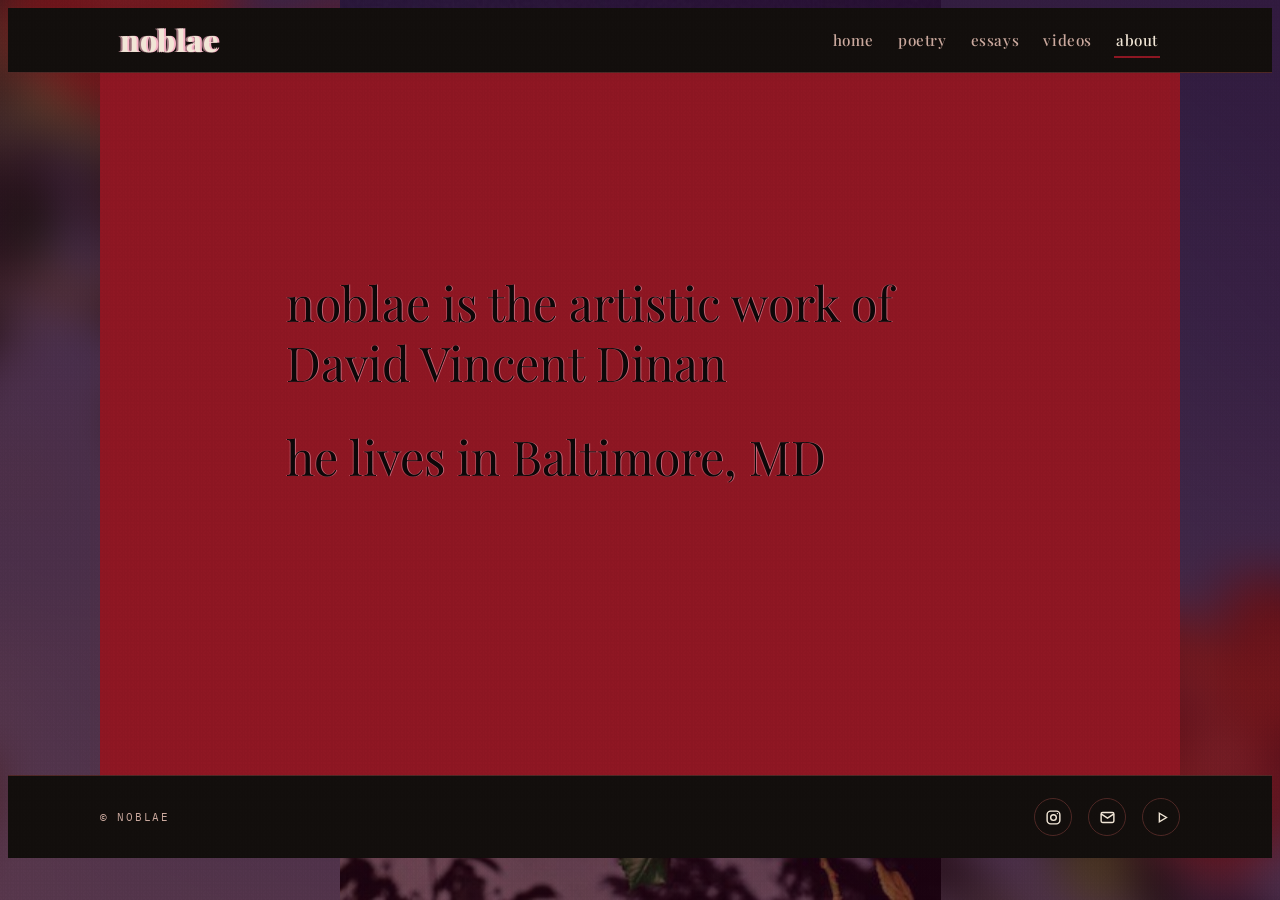
==== about.html @ d86b4918 "Edit About page" ====
<!DOCTYPE html>
<html lang="en"><head>
<meta charset="UTF-8">
<title>Noblae — About</title>
<meta name="viewport" content="width=device-width, initial-scale=1, viewport-fit=cover">
<link rel="preconnect" href="https://fonts.googleapis.com">
<link rel="preconnect" href="https://fonts.gstatic.com" crossorigin="">
<link href="https://fonts.googleapis.com/css2?family=Pirata+One&amp;family=Playfair+Display:wght@400;500;600;700;800;900&amp;family=Cormorant:ital,wght@0,400;0,500;0,600;0,700;1,400;1,500;1,600&amp;family=IBM+Plex+Mono:wght@400;500;600&amp;display=swap" rel="stylesheet">
<link rel="stylesheet" href="shared.css">
<style>
  /* About page: large Playfair Display text on a solid deep red */
  body.about-page{background-color:#8c1622; background-image:none;}
  body.about-page main{background:#8c1622; box-shadow:none;}
  .about-block{
    min-height:68vh;
    display:flex;
    align-items:center;
    padding:12vh 16%;
  }
  #aboutText p{
    font-family:'Playfair Display', Georgia, serif;
    font-size:36pt;
    font-weight:400;
    line-height:1.25;
    margin:0 0 .7em;
    color:#0c0708;   /* black lettering with the same pink edge as the home title */
    text-shadow:
      1px 0 0 rgba(246,178,197,.5),
      -1px 0 0 rgba(246,178,197,.3);
    white-space:pre-line;
  }
  #aboutText p:last-child{margin-bottom:0;}
  @media (max-width:640px){
    .about-block{padding:8vh 9%;}
    #aboutText p{font-size:24pt;}
  }
</style>
</head>
<body class="about-page">

<header class="top">
  <div class="nav-inner">
    <a class="wordmark" href="index.html">Noblae</a>
    <nav class="links">
      <a href="index.html">Home</a>
      <a href="poetry.html">Poetry</a>
      <!-- hidden for now; uncomment to re-enable
      <a href="fights.html">Fights</a>
      <a href="artwork.html">Artwork</a>
      <a href="purchase.html">Purchase</a>
      -->
      <a href="essays.html">Essays</a>
      <!-- <a href="images.html">Images</a> -->
      <a href="videos.html">Videos</a>
      <a href="about.html" class="active">About</a>
    </nav>
  </div>
</header>

<main>
  <section class="view active" id="about">
    <!-- the text below is edited from the About tab of the admin page -->
    <div class="about-block">
      <div id="aboutText"><p>noblae is the artistic work of David Vincent Dinan</p><p>he lives in Baltimore, MD</p></div>
    </div>
  </section>
</main>

<footer>
  <div class="footer-inner">
    <span class="label">© Noblae</span>
    <div class="icon-row">
      <a href="https://www.instagram.com/noblaee" title="Instagram" aria-label="Instagram" target="_blank" rel="noopener">
        <svg viewBox="0 0 24 24" fill="none" stroke="currentColor" stroke-width="2"><rect x="3" y="3" width="18" height="18" rx="5"></rect><circle cx="12" cy="12" r="4"></circle><circle cx="17.5" cy="6.5" r="1" fill="currentColor" stroke="none"></circle></svg>
      </a>
      <a href="mailto:david@noblae.com" title="Email" aria-label="Email">
        <svg viewBox="0 0 24 24" fill="none" stroke="currentColor" stroke-width="2"><rect x="3" y="5" width="18" height="14" rx="2"></rect><path d="M3 7l9 6 9-6"></path></svg>
      </a>
      <a href="https://www.youtube.com/@davidvdinan" title="YouTube" aria-label="YouTube" target="_blank" rel="noopener">
        <svg viewBox="0 0 24 24" fill="none" stroke="currentColor" stroke-width="2"><polygon points="9,6 19,12 9,18"></polygon></svg>
      </a>
    </div>
  </div>
</footer>








</body></html>
---- shared.css ----
/* ============================================================
    Edit this file once and the
   change applies everywhere. You should not need to touch this
   file to add poems, fights, artworks or shop items — see the
   comments at the top of each page's HTML file for that.
   ============================================================ */

:root{
    color-scheme: dark;
    --void:#120e0c;
    --void-2:#1b1512;
    --card:#211815;
    --field-orange:#8c1622;
    --field-orange-2:#671019;
    --field-violet:#3c0e16;
    --field-violet-2:#2a0a10;
    --field-blood:#b81f2f;
    --field-blood-2:#7d1420;
    --acid:#e0475a;
    --bone:#f1e6d6;
    --bone-dim:#caa89d;
    --line:#f1e6d6;
    --hair:#4d2724;
    --page-pink:#ffb6dc;   /* pale hot pink page background around the column */
    --blush:#f6b2c5;   /* pale pink glow on the noblae name */
    --pattern:url("images/pattern.jpg");
    /* main text font */
    --serif:'Cormorant', Georgia, 'Times New Roman', serif;
    /* font for the NOBLAE name (top bar + home page title). to try a
       different one, change this line and the Google Fonts link near the
       top of each page's HTML file */
    --title:'Playfair Display', Georgia, 'Times New Roman', serif;
  }

  /* anything hidden (e.g. entries on other pages) stays hidden */
  [hidden]{display:none !important;}

  *{box-sizing:border-box;}
  body{
    background-color:#2a2358;
    color:var(--bone);
    font-family:var(--serif);
    padding-inline:0;
    -webkit-font-smoothing:antialiased;
    position:relative;
  }
  /* page background: the night-sky photo, filling the screen and staying
     still while the page scrolls. (the old pink clouds photo is still in
     images/sky.jpg: point the url below back at it to restore it) */
  body::after{
    content:"";
    position:fixed; inset:0;
    z-index:-1;
    pointer-events:none;
    /* sharp photo, fit to the screen height, with a dark pink-black wash over it */
    background:
      linear-gradient(rgba(40,0,24,.6), rgba(40,0,24,.6)),
      url("images/roses.jpg") center / auto 100% no-repeat;
  }
  /* the same photo, filled across the whole screen and blurred, behind the sharp one */
  html::before{
    content:"";
    position:fixed; inset:-60px;
    z-index:-2;
    pointer-events:none;
    background:url("images/roses.jpg") center / cover no-repeat;
    filter:blur(24px);
  }
  /* canvas grain */
  body::before{
    content:"";
    position:fixed; inset:0;
    pointer-events:none;
    z-index:200;
    opacity:.05;
    mix-blend-mode:overlay;
    background-image:
      radial-gradient(circle at 20% 30%, #fff 0, transparent 1px),
      radial-gradient(circle at 70% 60%, #fff 0, transparent 1px),
      radial-gradient(circle at 40% 80%, #fff 0, transparent 1px),
      radial-gradient(circle at 90% 15%, #fff 0, transparent 1px);
    background-size:3px 3px, 5px 5px, 4px 4px, 6px 6px;
  }
    a{color:inherit;}
  ::selection{background:var(--field-orange);color:var(--bone);}


  .mono{font-family:'IBM Plex Mono', ui-monospace, Menlo, monospace;}
  .label{
    font-family:'IBM Plex Mono', monospace;
    font-size:.68rem;
    letter-spacing:.16em;
    text-transform:uppercase;
    color:var(--bone-dim);
  }

  /* ---------- Nav ---------- */
  header.top{
    position:sticky;
    top:env(safe-area-inset-top, 0px);
    z-index:50;
    background:var(--void);
    border-bottom:1px solid var(--hair);
  }
  .nav-inner{
    max-width:1080px;
    margin:0 auto;
    padding:16px 20px;
    display:flex;
    align-items:center;
    justify-content:space-between;
    gap:16px;
  }
  .wordmark{
    font-family:var(--title);
    font-weight:800;
    font-size:1.9rem;
    letter-spacing:.02em;
    text-transform:lowercase;
    line-height:.8;
    color:var(--bone);
    text-shadow: 2px 0 var(--blush), -2px 0 rgba(246,178,197,.6);
    text-decoration:none;
    cursor:pointer;
  }
  nav.links{
    display:flex;
    flex-wrap:wrap;
    gap:4px 20px;
    font-family:var(--title);
    font-weight:500;
    font-size:.95rem;
    letter-spacing:.04em;
    text-transform:lowercase;
  }
  nav.links button, nav.links a{
    background:none;border:none;color:var(--bone-dim);
    font:inherit;letter-spacing:inherit;text-transform:inherit;
    padding:6px 2px;position:relative;
    text-decoration:none;display:inline-block;
  }
  nav.links button.active, nav.links a.active{color:var(--bone);}
  nav.links button.active::after, nav.links a.active::after{
    content:"";position:absolute;left:0;right:0;bottom:-2px;height:2px;background:var(--field-orange);
  }
  nav.links button:hover, nav.links a:hover{color:var(--acid);}

  main{max-width:1080px;margin:0 auto;padding:0 20px 90px;position:relative;z-index:1;background:var(--void);box-shadow:0 0 0 1px var(--hair);}
  section.view{display:none;padding-block:0;}
  section.view.active{display:block;}
  #home{min-height:78vh;}

  /* ---------- shared bits ---------- */
  .field-band{
    padding:34px 24px;
    margin:0 -20px 36px;
    border-top:1px solid var(--hair);
    border-bottom:1px solid var(--hair);
    position:relative;
    overflow:hidden;
    background-repeat:no-repeat, repeat;
    background-size:100% 100%, 190px auto;
  }
  .field-band .eyebrow{
    font-family:'IBM Plex Mono',monospace;
    font-size:.72rem;letter-spacing:.22em;text-transform:uppercase;
    color:var(--bone);
    margin:0;
    opacity:.85;
  }
  .field-band h2.section-title{
    font-family:'Pirata One', cursive;
    font-weight:900;
    font-size:clamp(2.4rem, 8vw, 4.6rem);
    line-height:.84;
    text-transform:uppercase;
    margin:.1em 0 0;
    color:var(--bone);
    text-shadow:0 2px 14px rgba(0,0,0,.65), 0 0 2px rgba(0,0,0,.5);
  }
  .field-band.field-violet{background-color:var(--field-violet);background-image:linear-gradient(rgba(60,14,22,.55),rgba(60,14,22,.55)), var(--pattern);}
  .field-band.field-blood{background-color:var(--field-blood);background-image:linear-gradient(rgba(184,31,47,.55),rgba(184,31,47,.55)), var(--pattern);}
  .field-band.field-orange{background-color:var(--field-orange);background-image:linear-gradient(rgba(140,22,34,.55),rgba(140,22,34,.55)), var(--pattern);}
  .field-band.field-void{background-color:var(--void-2);background-image:linear-gradient(rgba(27,21,18,.55),rgba(27,21,18,.55)), var(--pattern);}

  /* cage frame - Bacon-esque space frame overlay */
  .cage{display:none;position:absolute;inset:10px;pointer-events:none;}
  .cage svg{width:100%;height:100%;display:block;}

  .entry-date{
    font-family:'IBM Plex Mono',monospace;
    font-size:.78rem;
    letter-spacing:.06em;
    color:var(--bone-dim);
  }

  /* ---------- Home ---------- */
  /* the Poetry, Essays and Images title bars share the home banner's look */
  .home-hero,
  .field-band.field-void{
    position:relative;
    padding:56px 26px 46px;
    margin:0 -20px 40px;
    background-color:#c8102e;   /* athletic red banner */
    background-image:none;
    overflow:hidden;
    border-top:none;
    border-bottom:1px solid var(--hair);
  }
  .home-hero::after,
  .field-band.field-void::after{
    content:"";
    position:absolute; inset:0;
    background:radial-gradient(ellipse at 75% 30%, rgba(58,24,48,.45), transparent 60%);
    pointer-events:none;
  }
  h1.hero-title,
  .field-band h2.section-title{
    font-family:var(--title);
    font-weight:900;
    font-size:clamp(2.16rem, 9.6vw, 5.7rem);
    line-height:.78;
    letter-spacing:.01em;
    text-transform:lowercase;
    margin:0;
    color:#0c0708;   /* black lettering with a pink edge */
    text-shadow:
      3px 0 0 var(--blush),
      -3px 0 0 rgba(246,178,197,.6),
      0 0 18px rgba(246,178,197,.35);
    position:relative;
    text-wrap:balance;
  }
  .home-hero p{
    font-family:'IBM Plex Mono',monospace;
    font-size:.85rem;
    color:var(--bone);
    max-width:44ch;
    margin:18px 0 0;
    position:relative;
    line-height:1.6;
  }

  .gallery-intro{
    max-width:58ch;
    font-family:'IBM Plex Mono',monospace;
    font-size:.85rem;
    line-height:1.6;
    color:var(--bone-dim);
    margin:0 0 26px;
  }

  @keyframes flashColorA{
    0%{ filter:grayscale(1) contrast(1.25) brightness(.68); }
    22%{ filter:sepia(1) saturate(4.5) hue-rotate(325deg) contrast(1.15) brightness(.72); }
    48%{ filter:sepia(1) saturate(4) hue-rotate(95deg) contrast(1.2) brightness(.65); }
    74%{ filter:sepia(1) saturate(4.5) hue-rotate(45deg) contrast(1.2) brightness(.8); }
    100%{ filter:grayscale(0) contrast(1.02) brightness(1); }
  }
  @keyframes flashColorB{
    0%{ filter:grayscale(1) contrast(1.1) brightness(.85); }
    22%{ filter:sepia(1) saturate(3.6) hue-rotate(255deg) contrast(1.2) brightness(.6); }
    48%{ filter:sepia(1) saturate(4) hue-rotate(95deg) contrast(1.2) brightness(.65); }
    74%{ filter:sepia(1) saturate(4.5) hue-rotate(45deg) contrast(1.2) brightness(.8); }
    100%{ filter:grayscale(0) contrast(1.02) brightness(1); }
  }
  @keyframes flashColorC{
    0%{ filter:grayscale(1) contrast(1.4) brightness(.5); }
    22%{ filter:sepia(1) saturate(5) hue-rotate(345deg) contrast(1.3) brightness(.85); }
    48%{ filter:sepia(1) saturate(4) hue-rotate(95deg) contrast(1.2) brightness(.65); }
    74%{ filter:sepia(1) saturate(4.5) hue-rotate(45deg) contrast(1.2) brightness(.8); }
    100%{ filter:grayscale(0) contrast(1.02) brightness(1); }
  }


  /* masonry via CSS columns: each tile flows into the shortest column, so it is gap-free by construction */
  .gallery{
    column-count:6;
    column-gap:10px;
  }
  .gallery figure{
    margin:0 0 10px;
    break-inside:avoid;
    -webkit-column-break-inside:avoid;
    position:relative;
    overflow:hidden;
    background:var(--card);
    border:1px solid var(--hair);
    display:block;
  }
  .gallery img{
    width:100%;height:100%;
    object-fit:cover;
    display:block;
    transition:transform .5s ease, filter .35s ease;
  }
  .gallery .size-a{ height:150px; }
  .gallery .size-b{ height:230px; }
  .gallery .size-c{ height:310px; }
  .gallery .size-d{ height:190px; }
  .gallery .duo-a img{ filter:grayscale(1) contrast(1.25) brightness(.68); }
  .gallery .duo-b img{ filter:grayscale(1) contrast(1.1) brightness(.85); }
  .gallery .duo-c img{ filter:grayscale(1) contrast(1.4) brightness(.5); }
  .gallery figure:hover img{
    transform:scale(1.07);
  }
  .gallery figure.duo-a:hover img{ animation:flashColorA .3s ease-out forwards; }
  .gallery figure.duo-b:hover img{ animation:flashColorB .3s ease-out forwards; }
  .gallery figure.duo-c:hover img{ animation:flashColorC .3s ease-out forwards; }
  .gallery figcaption{
    position:absolute;
    left:0;right:0;bottom:0;
    padding:9px 10px;
    font-family:'IBM Plex Mono',monospace;
    font-size:.62rem;
    letter-spacing:.06em;
    text-transform:uppercase;
    color:var(--bone);
    background:linear-gradient(to top, rgba(10,6,7,.85), rgba(10,6,7,0));
    opacity:0;
    transition:opacity .25s ease;
  }
  .gallery figure:hover figcaption{opacity:1;}
  @media (max-width:800px){
    .gallery{column-count:3;}
  }
  @media (max-width:520px){
    .gallery{column-count:2;}
  }

  /* ---------- Images ---------- */
  .gallery.gallery-images{column-count:3;column-gap:14px;}
  .gallery-images figure{margin-bottom:14px;}
  .gallery-images a{display:block;}
  .gallery-images img{height:auto;}
  @media (max-width:800px){
    .gallery.gallery-images{column-count:2;}
  }
  @media (max-width:520px){
    .gallery.gallery-images{column-count:1;}
  }

  /* ---------- Poetry ---------- */
  .poem-list{display:flex;flex-direction:column;}
  .poem{
    padding:26px 0;
    border-bottom:1px solid var(--hair);
  }
  .poem:last-child{border-bottom:none;}
  .poem-head{
    display:flex;justify-content:space-between;align-items:baseline;gap:16px;
  }
  .poem-head h3{
    font-family:var(--serif);
    font-weight:500;
    font-size:1.4rem;
    margin:0;
    color:var(--bone);
  }
  .poem-date{font-family:'IBM Plex Mono',monospace;font-size:.85rem;color:var(--bone-dim);}
  .poem-text{
    margin-top:16px;
    line-height:2;
    font-size:1.1rem;
    font-style:normal;
    text-indent:0;
    padding-left:0;
    color:var(--bone);
    white-space:pre-line;
  }

  /* ---------- Essays ---------- */
  .essay-list{display:flex;flex-direction:column;}
  .essay{
    display:flex;flex-direction:column;
    padding:22px 0;
    border-bottom:1px solid var(--hair);
  }
  .essay-list .essay:last-child{border-bottom:none;}
  .essay h3{
    font-family:var(--serif);
    font-weight:500;
    font-size:1.4rem;
    margin:0 0 10px;
    color:var(--bone);
  }
  .essay-text p{
    font-family:var(--serif);
    font-style:normal;
    font-weight:500;
    font-size:1.3rem;
    line-height:1.6;
    color:var(--bone);
    margin:0 0 .8em;
    max-width:62ch;
  }
  .essay-text p:last-child{margin-bottom:0;}
  .essay .entry-date{align-self:flex-end;margin-top:10px;}

  /* bold / italic / underline / strikethrough, added from the admin page */
  .poem-text strong, .essay-text strong{font-weight:700;color:var(--bone);}
  .poem-text em{font-style:italic;}
  .essay-text em{font-style:normal;}  /* essays are already italic, so emphasis there turns upright */
  .poem-text u, .essay-text u{text-decoration:underline;text-underline-offset:3px;text-decoration-thickness:1px;}
  .poem-text s, .essay-text s{text-decoration:line-through;}

  /* ---------- Home feed ---------- */
  .feed{display:flex;flex-direction:column;}
  .feed-item{
    display:flex;flex-direction:column;
    padding-bottom:18px;
    border-bottom:1px solid var(--hair);
  }
  .feed-item:last-child{border-bottom:none;}
  .feed-item .poem,
  .feed-item .essay{border-bottom:none;padding-bottom:0;}
  .feed-item .fight-card{margin-top:26px;}
  .feed-date{align-self:flex-end;margin-top:8px;}

  .feed-image figure{margin:26px 0 0;}
  .feed-image a{display:inline-block;max-width:100%;}
  .feed-image img{
    display:block;
    max-width:min(100%, 560px);
    max-height:70vh;
    width:auto;height:auto;
    border:1px solid var(--hair);
  }
  .feed-image figcaption{
    margin-top:10px;
    font-family:var(--serif);
    font-style:italic;
    font-size:1rem;
    color:var(--bone-dim);
  }

  /* ---------- Pages (pager.js) ---------- */
  .pager-bar{
    display:flex;justify-content:space-between;align-items:center;gap:12px;flex-wrap:wrap;
    margin:0 0 6px;
    padding-bottom:12px;
    border-bottom:1px solid var(--hair);
    font-family:var(--title);
    font-size:.92rem;letter-spacing:.03em;text-transform:lowercase;
    color:var(--bone-dim);
    scroll-margin-top:90px;
  }
  .gallery-images + .pager-nav, .pager-bar + .gallery-images{margin-top:14px;}
  .pager-size select{
    font:inherit;letter-spacing:.06em;
    color:var(--bone);
    background:var(--void-2);
    border:1px solid var(--hair);
    padding:6px 8px;margin:0 6px;
    cursor:pointer;
  }
  .pager-size select:focus{outline:1px solid var(--acid);outline-offset:1px;}
  .pager-nav{
    display:flex;justify-content:center;align-items:center;gap:6px;flex-wrap:wrap;
    margin-top:30px;
    font-family:var(--title);
    font-size:.9rem;
  }
  .pager-nav button{
    font:inherit;
    min-width:36px;height:36px;padding:0 8px;
    color:var(--bone-dim);
    background:none;
    border:1px solid var(--hair);
    cursor:pointer;
  }
  .pager-nav button:hover:not(:disabled){color:var(--bone);border-color:var(--acid);}
  .pager-nav button.current{color:var(--bone);background:var(--field-orange);border-color:var(--field-orange);}
  .pager-nav button:disabled{opacity:.35;cursor:default;}
  .pager-gap{color:var(--bone-dim);padding:0 4px;}

  /* ---------- Videos ---------- */
  .video-list{display:flex;flex-direction:column;}
  .video{
    display:flex;flex-direction:column;
    padding:22px 0;
    border-bottom:1px solid var(--hair);
  }
  .video-list .video:last-child{border-bottom:none;}
  .video h3{
    font-family:var(--serif);
    font-weight:500;
    font-size:1.4rem;
    margin:0 0 12px;
    color:var(--bone);
  }
  .video-frame{
    position:relative;
    width:100%;
    max-width:760px;
    aspect-ratio:16/9;
    background:#000;
    border:1px solid var(--hair);
    overflow:hidden;
  }
  .video-frame iframe{position:absolute;inset:0;width:100%;height:100%;border:0;}
  .video-play{
    position:absolute;inset:0;width:100%;height:100%;
    padding:0;border:0;background:none;cursor:pointer;
    display:flex;align-items:center;justify-content:center;
  }
  .video-play img{position:absolute;inset:0;width:100%;height:100%;object-fit:cover;transition:filter .25s ease;}
  .video-play:hover img{filter:brightness(.8);}
  .video-play .play-badge{position:relative;z-index:1;}
  .video .entry-date{align-self:flex-end;margin-top:10px;}
  .feed-item .video{border-bottom:none;padding-bottom:0;}

  /* ---------- Fights ---------- */
  .fight-grid{display:flex;flex-direction:column;gap:28px;}
  .fight-card{
    border:1px solid var(--hair);
    background:var(--card);
  }
  .fight-frame{
    aspect-ratio:16/10;
    position:relative;
    overflow:hidden;
    border-bottom:1px solid var(--hair);
    display:flex;align-items:center;justify-content:center;
  }
  .fight-frame img{
    position:absolute;inset:0;width:100%;height:100%;object-fit:cover;
    filter:grayscale(1) contrast(1.3) brightness(.45);
  }
  .fight-frame .veil{
    position:absolute;inset:0;
    background:linear-gradient(180deg, rgba(124,29,29,.35), rgba(17,10,12,.75));
  }
  .play-badge{
    width:58px;height:58px;border-radius:50%;
    border:1.5px solid var(--bone);
    display:flex;align-items:center;justify-content:center;
    background:rgba(17,10,12,.4);
    position:relative;z-index:2;
  }
  .play-badge::after{
    content:"";
    border-left:15px solid var(--bone);
    border-top:9px solid transparent;
    border-bottom:9px solid transparent;
    margin-left:4px;
  }
  .fight-meta{
    display:flex;justify-content:space-between;align-items:center;
    padding:14px 18px;
    font-family:'IBM Plex Mono',monospace;
    font-size:.78rem;
  }
  .fight-meta .tag{color:var(--acid);letter-spacing:.1em;text-transform:uppercase;}
  #fights.active{display:flex;flex-direction:column;min-height:60vh;}
  .yt-link{margin:auto 0 0;padding-top:30px;text-align:center;font-family:'IBM Plex Mono',monospace;font-size:.9rem;letter-spacing:.06em;}
  .yt-link a{color:var(--bone);text-decoration:underline;text-underline-offset:4px;}
  .yt-link a:hover{color:var(--acid);}

  /* ---------- Artwork ---------- */
  .art-grid{
    display:grid;
    grid-template-columns:repeat(auto-fill,minmax(230px,1fr));
    gap:26px;
  }
  .art-card{border:1px solid var(--hair);background:var(--card);}
  .art-canvas{
    aspect-ratio:4/3;
    position:relative;
    display:flex;align-items:center;justify-content:center;
    border-bottom:1px solid var(--hair);
    background:var(--field-violet-2);
    overflow:hidden;
  }
  .art-canvas img{width:100%;height:100%;object-fit:cover;display:block;transition:transform .5s ease, filter .35s ease;}
  .art-canvas.duo-a img{ filter:grayscale(1) contrast(1.25) brightness(.68); }
  .art-canvas.duo-b img{ filter:grayscale(1) contrast(1.1) brightness(.85); }
  .art-canvas.duo-c img{ filter:grayscale(1) contrast(1.4) brightness(.5); }
  .art-card:hover .art-canvas img{
    transform:scale(1.07);
  }
  .art-card:hover .art-canvas.duo-a img{ animation:flashColorA .3s ease-out forwards; }
  .art-card:hover .art-canvas.duo-b img{ animation:flashColorB .3s ease-out forwards; }
  .art-card:hover .art-canvas.duo-c img{ animation:flashColorC .3s ease-out forwards; }
  .art-cap{padding:12px 14px;}
  .art-cap .t{font-style:italic;font-family:var(--serif);font-size:1.02rem;color:var(--bone);}
  .art-cap .y{font-family:'IBM Plex Mono',monospace;font-size:.72rem;color:var(--bone-dim);}

  /* ---------- Purchase ---------- */
  .shop-grid{
    display:grid;
    grid-template-columns:repeat(auto-fill,minmax(230px,1fr));
    gap:22px;
  }
  .shop-card{
    border:1px solid var(--hair);
    display:flex;flex-direction:column;
    background:var(--card);
  }
  .shop-thumb{
    aspect-ratio:1/1;
    position:relative;
    display:flex;align-items:center;justify-content:center;
    border-bottom:1px solid var(--hair);
    overflow:hidden;
  }
  .shop-thumb svg{width:52%;height:52%;position:relative;z-index:2;color:var(--bone);}
  .shop-info{padding:14px 16px;display:flex;flex-direction:column;gap:4px;flex:1;}
  .shop-info .name{font-family:var(--serif);font-weight:500;font-size:1.05rem;color:var(--bone);}
  .shop-info .price{
    font-family:'IBM Plex Mono',monospace;
    font-size:.85rem;color:var(--acid);margin-top:auto;
  }
  .shop-btn{
    font-family:'IBM Plex Mono',monospace;
    font-size:.68rem;letter-spacing:.1em;text-transform:uppercase;
    border:none;border-top:1px solid var(--hair);
    background:var(--bone);color:var(--void);
    padding:11px;
  }
  .shop-btn:hover{background:var(--field-orange);color:var(--bone);}

  /* ---------- Footer ---------- */
  footer{
    border-top:1px solid var(--hair);
    padding:22px 20px calc(22px + env(safe-area-inset-bottom, 0px));
    position:relative;
    z-index:1;
    background:var(--void);
  }
  .footer-inner{
    max-width:1080px;margin:0 auto;
    display:flex;justify-content:space-between;align-items:center;gap:16px;flex-wrap:wrap;
  }
  .icon-row{display:flex;gap:16px;align-items:center;}
  .icon-row a{
    width:38px;height:38px;border:1px solid var(--hair);border-radius:50%;
    display:flex;align-items:center;justify-content:center;
    transition:background .15s, color .15s, border-color .15s;
    color:var(--bone);
  }
  .icon-row a:hover{background:var(--field-orange);border-color:var(--field-orange);}
  .icon-row svg{width:17px;height:17px;}

  @media (max-width:560px){
    .nav-inner{flex-direction:column;align-items:flex-start;gap:10px;}
    nav.links{font-size:.68rem;gap:4px 14px;}
  }
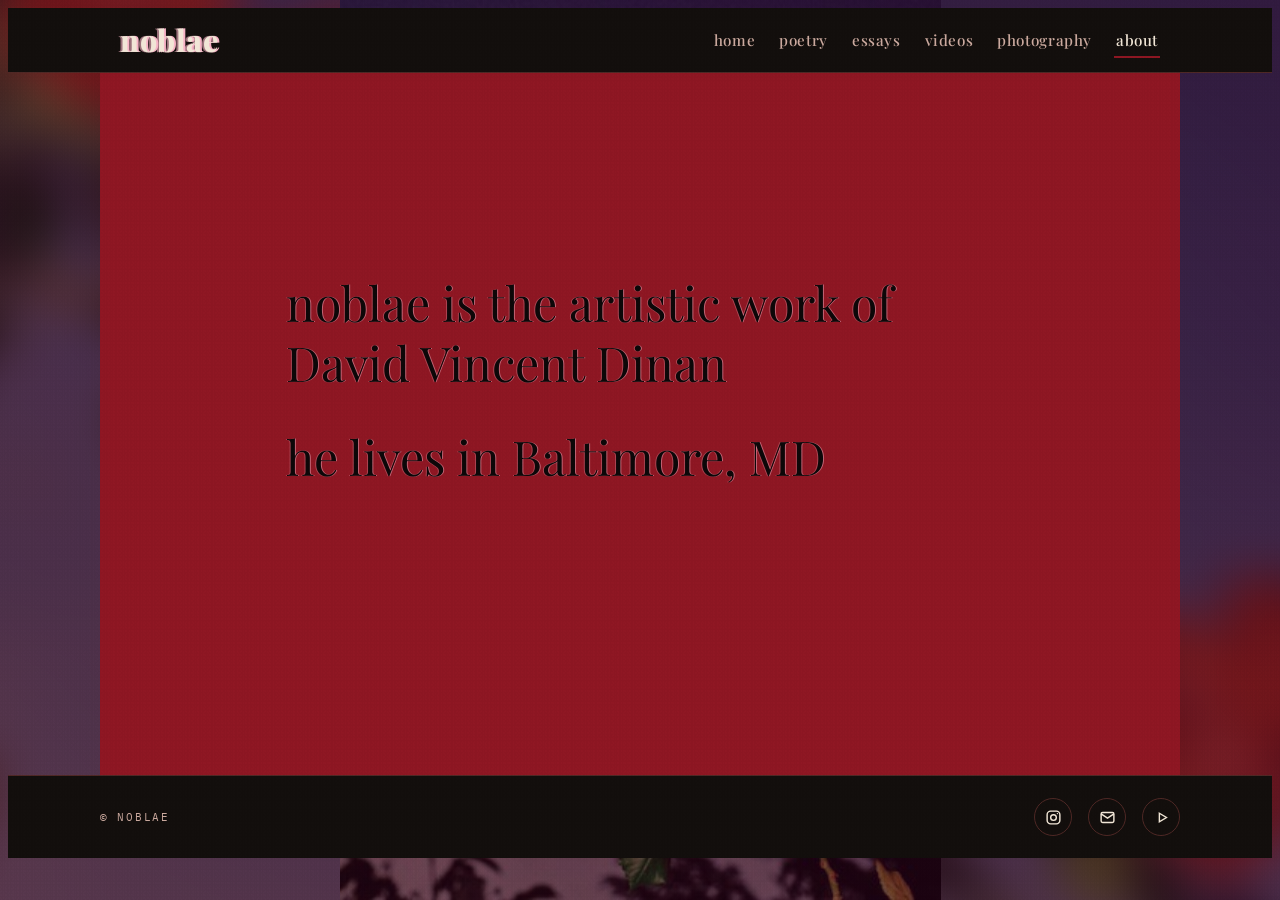
==== commit 89d8af6a: "Add Photography tab (Instagram embeds)" ====
--- a/about.html
+++ b/about.html
@@ -52,6 +52,7 @@
       <a href="essays.html">Essays</a>
       <!-- <a href="images.html">Images</a> -->
       <a href="videos.html">Videos</a>
+      <a href="photography.html">Photography</a>
       <a href="about.html" class="active">About</a>
     </nav>
   </div>
--- a/shared.css
+++ b/shared.css
@@ -646,3 +646,32 @@
     .nav-inner{flex-direction:column;align-items:flex-start;gap:10px;}
     nav.links{font-size:.68rem;gap:4px 14px;}
   }
+
+/* hide poem dates (they stay in the page for ordering) */
+.poem-date{display:none !important;}
+
+
+  /* ---------- photography page (Instagram embeds) ---------- */
+  .photo-follow{
+    display:inline-block;margin:0 0 28px;padding:12px 22px;
+    border:1px solid var(--hair);
+    font-family:'IBM Plex Mono',monospace;font-size:.8rem;letter-spacing:.08em;
+    text-decoration:none;color:var(--bone);
+    transition:background .15s, border-color .15s;
+  }
+  .photo-follow:hover{background:var(--field-orange);border-color:var(--field-orange);}
+  .photo-list{
+    display:grid;
+    grid-template-columns:repeat(auto-fill, minmax(326px, 1fr));
+    gap:28px;
+    justify-items:center;
+    align-items:start;
+    padding:8px 0 20px;
+  }
+  .photo{width:100%;max-width:540px;}
+  .photo-more-wrap{text-align:center;padding:10px 0 20px;}
+  .photo-more{
+    background:none;border:1px solid var(--hair);color:var(--bone);cursor:pointer;
+    font-family:'IBM Plex Mono',monospace;font-size:.8rem;letter-spacing:.08em;padding:12px 26px;
+  }
+  .photo-more:hover{background:var(--field-orange);border-color:var(--field-orange);}
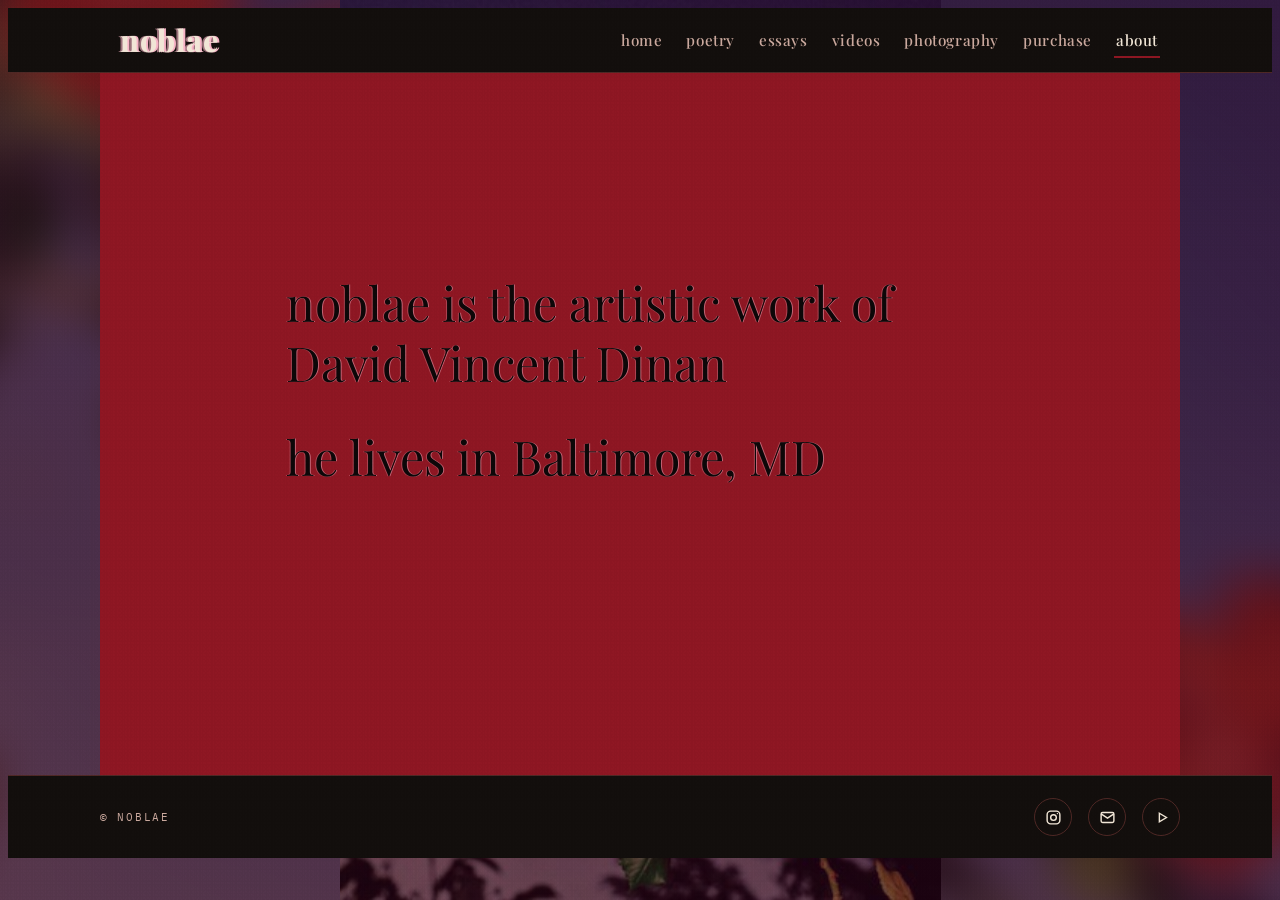
==== commit 6e90d7de: "Turn on Purchase page with tip jar" ====
--- a/about.html
+++ b/about.html
@@ -47,12 +47,12 @@
       <!-- hidden for now; uncomment to re-enable
       <a href="fights.html">Fights</a>
       <a href="artwork.html">Artwork</a>
-      <a href="purchase.html">Purchase</a>
       -->
       <a href="essays.html">Essays</a>
       <!-- <a href="images.html">Images</a> -->
       <a href="videos.html">Videos</a>
       <a href="photography.html">Photography</a>
+      <a href="purchase.html">Purchase</a>
       <a href="about.html" class="active">About</a>
     </nav>
   </div>
--- a/shared.css
+++ b/shared.css
@@ -675,3 +675,15 @@
     font-family:'IBM Plex Mono',monospace;font-size:.8rem;letter-spacing:.08em;padding:12px 26px;
   }
   .photo-more:hover{background:var(--field-orange);border-color:var(--field-orange);}
+
+
+  /* ---------- tip jar (Purchase page) ---------- */
+  .tip-jar{max-width:56ch;padding:6px 0 40px;}
+  .tip-jar h3{
+    font-family:var(--title);font-weight:800;font-size:1.7rem;
+    text-transform:lowercase;margin:0 0 14px;color:var(--bone);
+  }
+  .tip-text{
+    font-family:var(--serif);font-size:1.25rem;line-height:1.7;
+    margin:0 0 26px;color:var(--bone);
+  }
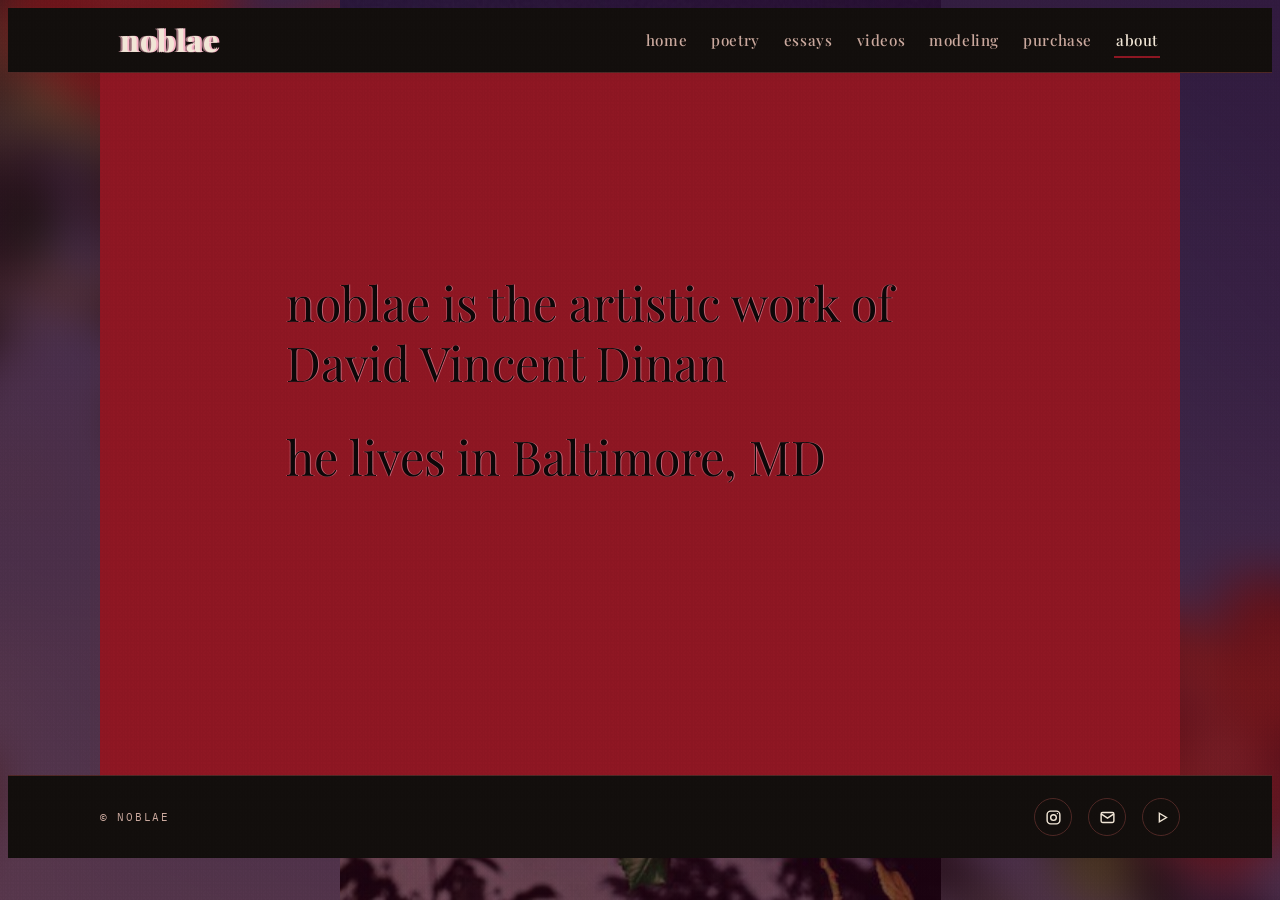
==== commit 7a5e1b34: "Add Ko-fi tip link, rename Photography to Modeling" ====
--- a/about.html
+++ b/about.html
@@ -51,7 +51,7 @@
       <a href="essays.html">Essays</a>
       <!-- <a href="images.html">Images</a> -->
       <a href="videos.html">Videos</a>
-      <a href="photography.html">Photography</a>
+      <a href="modeling.html">Modeling</a>
       <a href="purchase.html">Purchase</a>
       <a href="about.html" class="active">About</a>
     </nav>
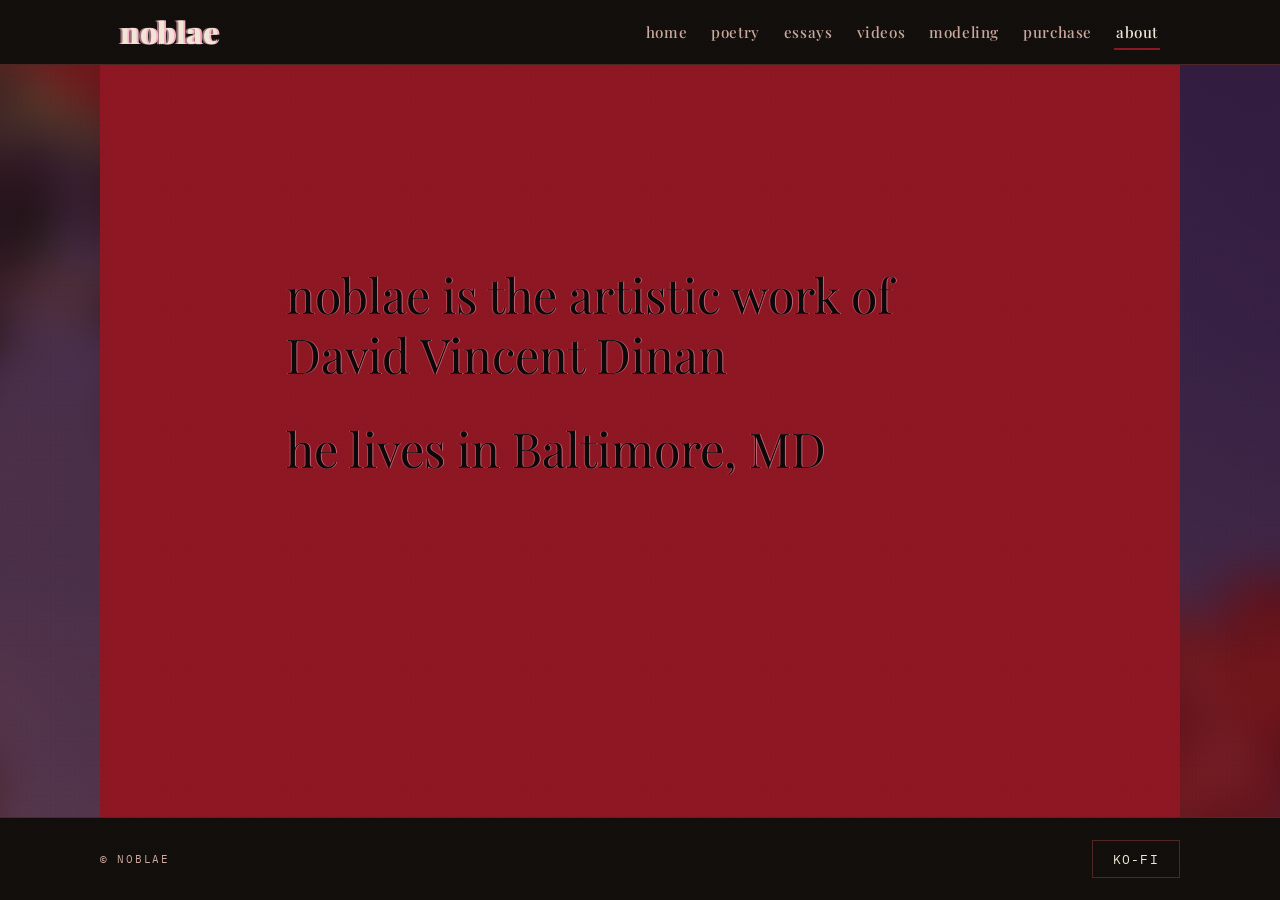
==== commit cc31327b: "Footer: sit at bottom, Ko-fi rectangle and links square" ====
--- a/about.html
+++ b/about.html
@@ -71,15 +71,15 @@
   <div class="footer-inner">
     <span class="label">© Noblae</span>
     <div class="icon-row">
-      <a href="https://www.instagram.com/noblaee" title="Instagram" aria-label="Instagram" target="_blank" rel="noopener">
-        <svg viewBox="0 0 24 24" fill="none" stroke="currentColor" stroke-width="2"><rect x="3" y="3" width="18" height="18" rx="5"></rect><circle cx="12" cy="12" r="4"></circle><circle cx="17.5" cy="6.5" r="1" fill="currentColor" stroke="none"></circle></svg>
+      <a class="foot-rect" href="https://ko-fi.com/noblae" title="Support on Ko-fi" aria-label="Support on Ko-fi" target="_blank" rel="noopener">Ko-fi</a>
+      <a class="foot-square" id="linktreeLink" href="#" title="Links" aria-label="All my links" target="_blank" rel="noopener" hidden>
+        <svg viewBox="0 0 24 24" fill="none" stroke="currentColor" stroke-width="2" stroke-linecap="square"><path d="M12 3v18M12 8L6 14M12 8l6 6M12 14l-4 4M12 14l4 4"/></svg>
       </a>
-      <a href="mailto:david@noblae.com" title="Email" aria-label="Email">
-        <svg viewBox="0 0 24 24" fill="none" stroke="currentColor" stroke-width="2"><rect x="3" y="5" width="18" height="14" rx="2"></rect><path d="M3 7l9 6 9-6"></path></svg>
-      </a>
-      <a href="https://www.youtube.com/@davidvdinan" title="YouTube" aria-label="YouTube" target="_blank" rel="noopener">
-        <svg viewBox="0 0 24 24" fill="none" stroke="currentColor" stroke-width="2"><polygon points="9,6 19,12 9,18"></polygon></svg>
-      </a>
+      <!-- previous footer icons, kept so they can be restored:
+      Instagram https://www.instagram.com/noblaee
+      Email mailto:david@noblae.com
+      YouTube https://www.youtube.com/@davidvdinan
+      -->
     </div>
   </div>
 </footer>
--- a/shared.css
+++ b/shared.css
@@ -687,3 +687,24 @@
     font-family:var(--serif);font-size:1.25rem;line-height:1.7;
     margin:0 0 26px;color:var(--bone);
   }
+
+
+  /* ---------- footer stays at the bottom of the window on short pages ---------- */
+  html{min-height:100%;}
+  body{margin:0;min-height:100vh;min-height:100dvh;display:flex;flex-direction:column;}
+  main{flex:1 0 auto;width:100%;}
+  footer{flex-shrink:0;}
+
+  /* ---------- footer links: sharp rectangle (Ko-fi) and square (links page) ---------- */
+  .icon-row a.foot-rect, .icon-row a.foot-square{
+    height:38px;border:1px solid var(--hair);border-radius:0;
+    display:flex;align-items:center;justify-content:center;
+    color:var(--bone);text-decoration:none;
+    transition:background .15s, color .15s, border-color .15s;
+  }
+  .icon-row a.foot-rect{
+    width:auto;padding:0 20px;white-space:nowrap;
+    font-family:'IBM Plex Mono',monospace;font-size:.8rem;letter-spacing:.1em;text-transform:uppercase;
+  }
+  .icon-row a.foot-square{width:38px;flex-shrink:0;padding:0;}
+  .icon-row a.foot-rect:hover, .icon-row a.foot-square:hover{background:var(--field-orange);border-color:var(--field-orange);}
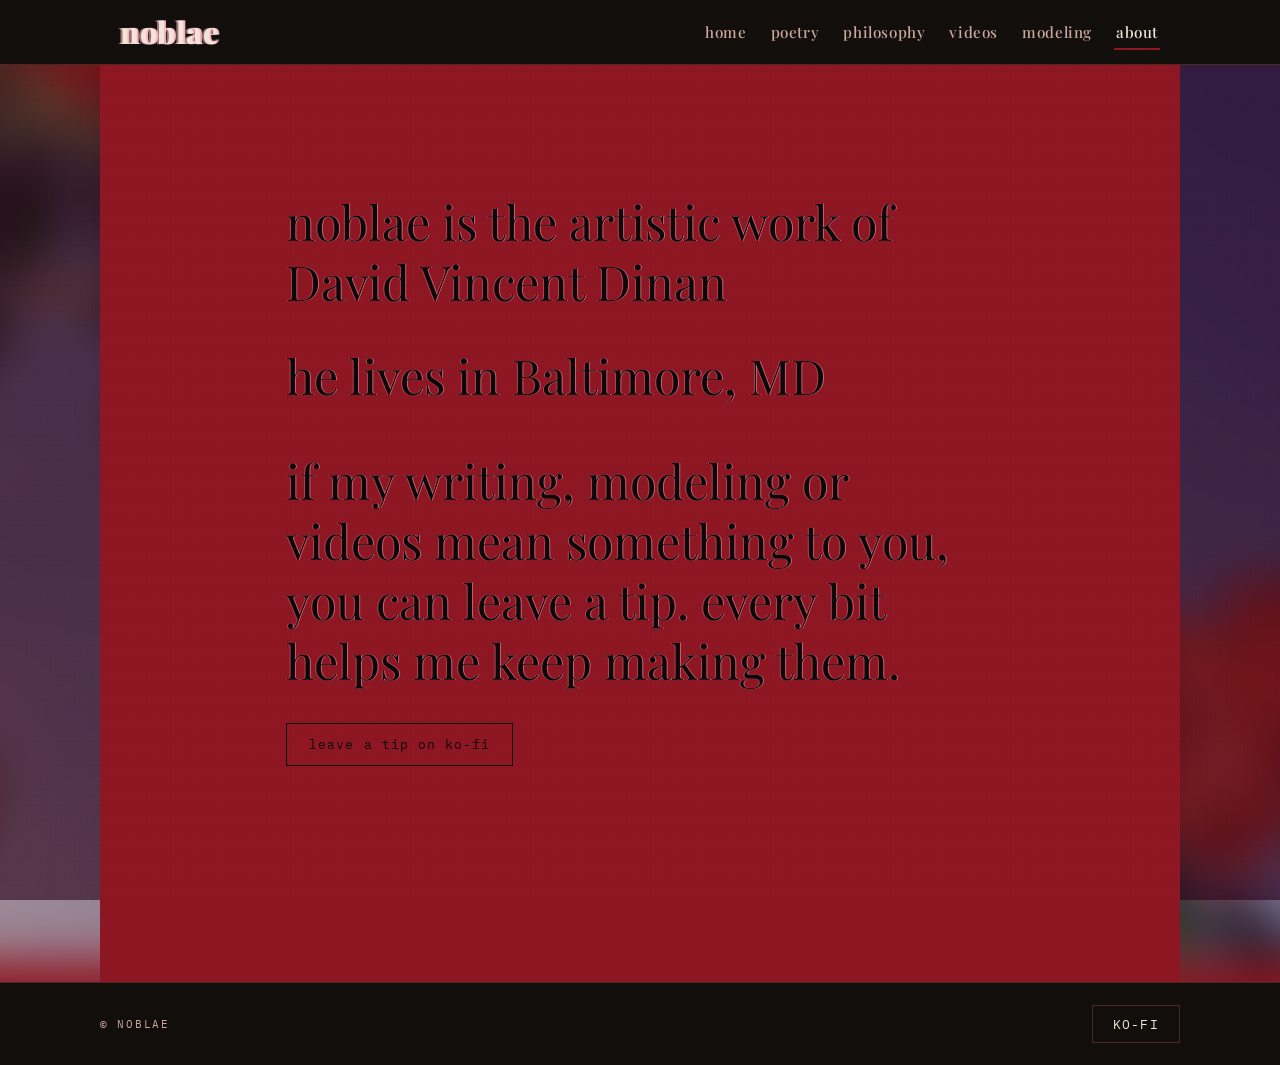
==== commit 3579a3fe: "Move tip jar to About page" ====
--- a/about.html
+++ b/about.html
@@ -12,10 +12,10 @@
   body.about-page{background-color:#8c1622; background-image:none;}
   body.about-page main{background:#8c1622; box-shadow:none;}
   .about-block{
-    min-height:68vh;
+    min-height:0;
     display:flex;
     align-items:center;
-    padding:12vh 16%;
+    padding:14vh 16% 5vh;
   }
   #aboutText p{
     font-family:'Playfair Display', Georgia, serif;
@@ -31,8 +31,20 @@
   }
   #aboutText p:last-child{margin-bottom:0;}
   @media (max-width:640px){
-    .about-block{padding:8vh 9%;}
+    .about-block{padding:8vh 9% 4vh;}
     #aboutText p{font-size:24pt;}
+  }
+  .about-tip{padding:0 16% 14vh;}
+  .about-tip .tip-text{
+    font-family:'Playfair Display', Georgia, serif;font-size:36pt;font-weight:400;line-height:1.25;
+    margin:0 0 .7em;max-width:none;color:#0c0708;
+    text-shadow:1px 0 0 rgba(246,178,197,.5), -1px 0 0 rgba(246,178,197,.3);
+  }
+  .about-tip .photo-follow{margin:0;color:#0c0708;border-color:#0c0708;}
+  .about-tip .photo-follow:hover{background:#0c0708;color:#f6b2c5;border-color:#0c0708;}
+  @media (max-width:640px){
+    .about-tip{padding:0 9% 10vh;}
+    .about-tip .tip-text{font-size:24pt;}
   }
 </style>
 </head>
@@ -48,11 +60,11 @@
       <a href="fights.html">Fights</a>
       <a href="artwork.html">Artwork</a>
       -->
-      <a href="essays.html">Essays</a>
+      <a href="essays.html">Philosophy</a>
       <!-- <a href="images.html">Images</a> -->
       <a href="videos.html">Videos</a>
       <a href="modeling.html">Modeling</a>
-      <a href="purchase.html">Purchase</a>
+      <!-- <a href="purchase.html">Purchase</a> -->
       <a href="about.html" class="active">About</a>
     </nav>
   </div>
@@ -63,6 +75,10 @@
     <!-- the text below is edited from the About tab of the admin page -->
     <div class="about-block">
       <div id="aboutText"><p>noblae is the artistic work of David Vincent Dinan</p><p>he lives in Baltimore, MD</p></div>
+    </div>
+    <div class="about-tip">
+      <p class="tip-text">if my writing, modeling or videos mean something to you, you can leave a tip. every bit helps me keep making them.</p>
+      <a class="photo-follow" href="https://ko-fi.com/noblae" target="_blank" rel="noopener">leave a tip on ko-fi</a>
     </div>
   </section>
 </main>
@@ -91,4 +107,5 @@
 
 
 
+<script src="shared.js"></script>
 </body></html>
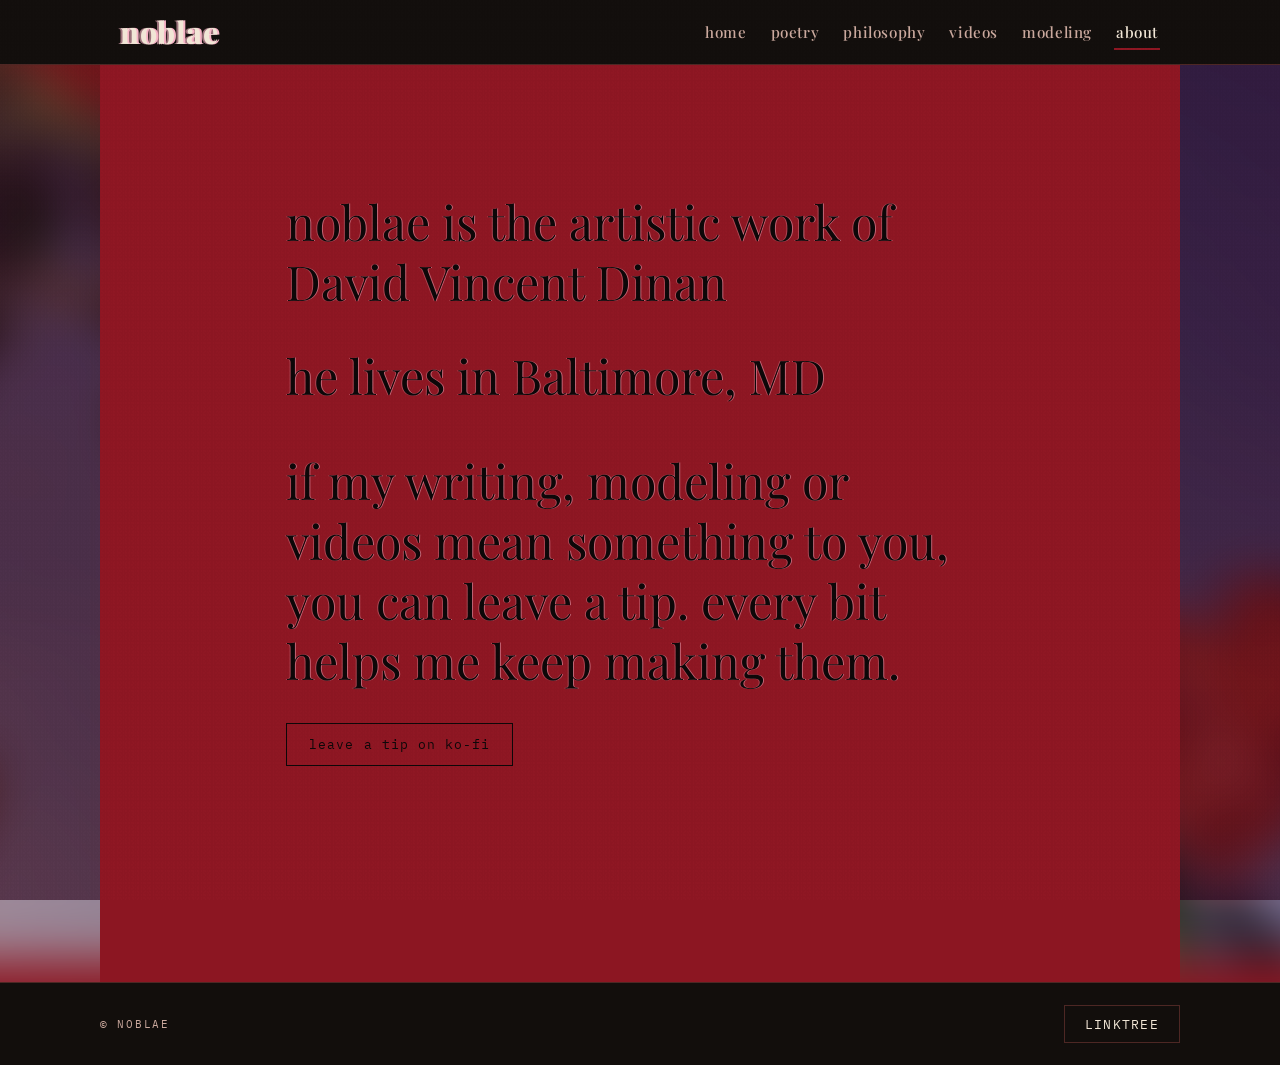
==== commit c258ac9b: "Footer: Linktree button" ====
--- a/about.html
+++ b/about.html
@@ -87,10 +87,7 @@
   <div class="footer-inner">
     <span class="label">© Noblae</span>
     <div class="icon-row">
-      <a class="foot-rect" href="https://ko-fi.com/noblae" title="Support on Ko-fi" aria-label="Support on Ko-fi" target="_blank" rel="noopener">Ko-fi</a>
-      <a class="foot-square" id="linktreeLink" href="#" title="Links" aria-label="All my links" target="_blank" rel="noopener" hidden>
-        <svg viewBox="0 0 24 24" fill="none" stroke="currentColor" stroke-width="2" stroke-linecap="square"><path d="M12 3v18M12 8L6 14M12 8l6 6M12 14l-4 4M12 14l4 4"/></svg>
-      </a>
+      <a class="foot-rect" href="https://linktr.ee/noblae" title="All my links" aria-label="All my links on Linktree" target="_blank" rel="noopener">Linktree</a>
       <!-- previous footer icons, kept so they can be restored:
       Instagram https://www.instagram.com/noblaee
       Email mailto:david@noblae.com
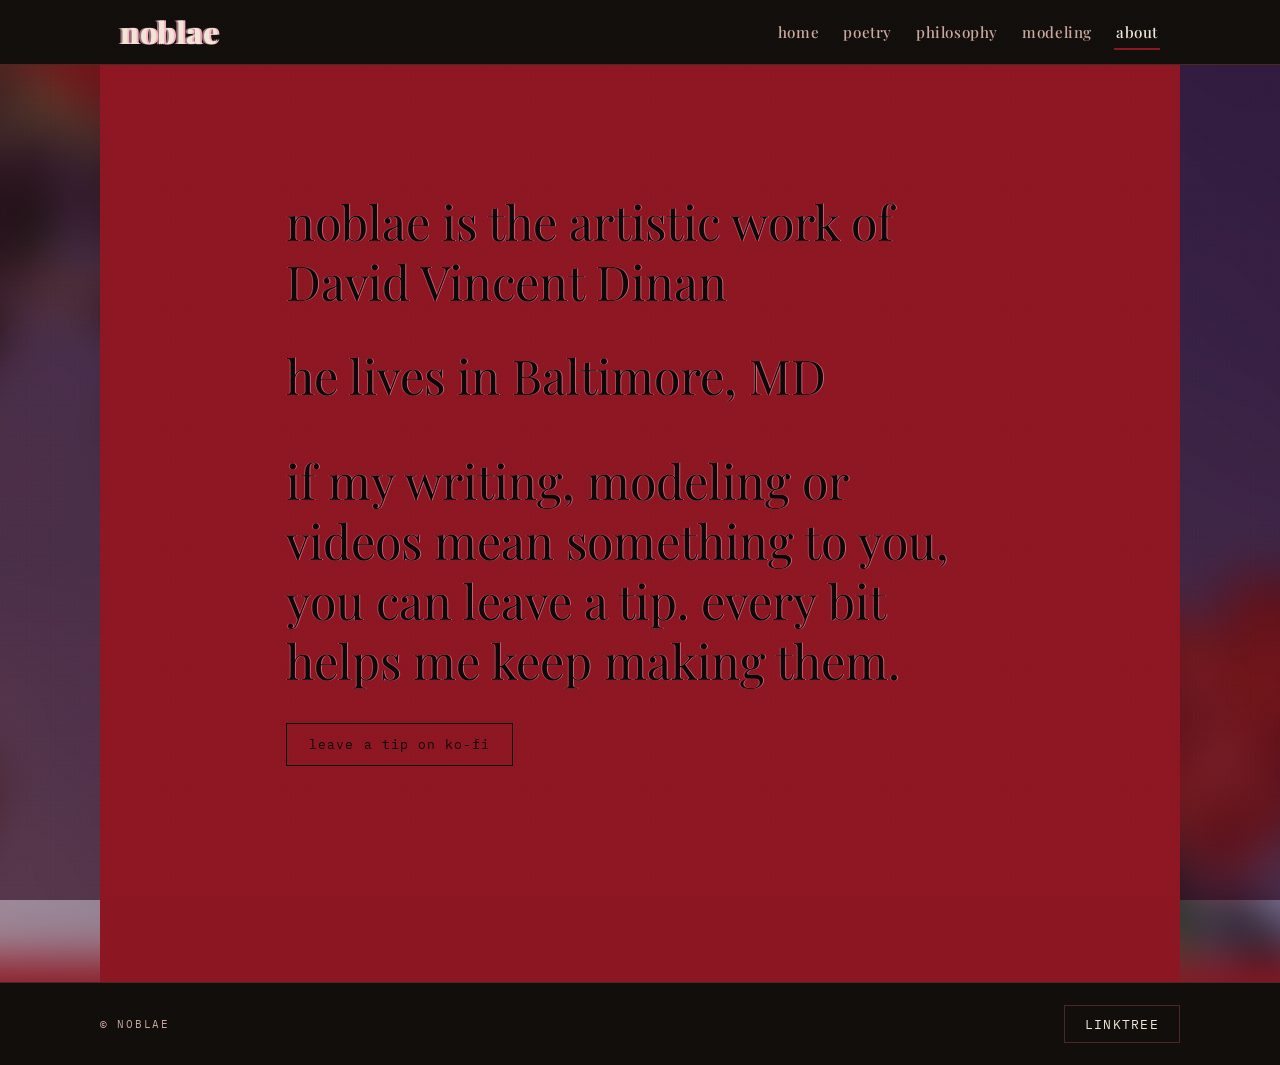
==== commit 283907b3: "Hide Videos tab" ====
--- a/about.html
+++ b/about.html
@@ -62,7 +62,7 @@
       -->
       <a href="essays.html">Philosophy</a>
       <!-- <a href="images.html">Images</a> -->
-      <a href="videos.html">Videos</a>
+      <!-- <a href="videos.html">Videos</a> -->
       <a href="modeling.html">Modeling</a>
       <!-- <a href="purchase.html">Purchase</a> -->
       <a href="about.html" class="active">About</a>
